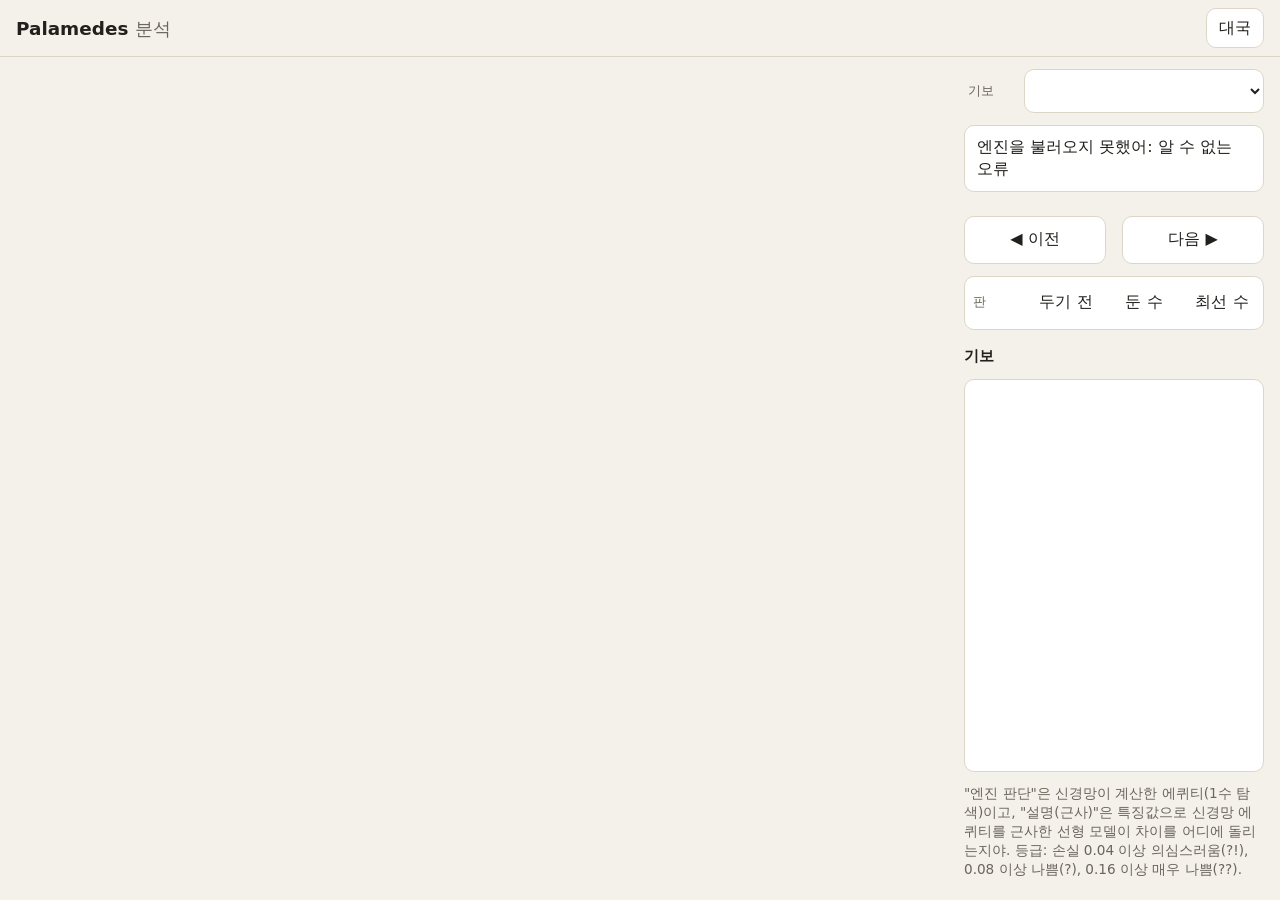
==== web/analysis.html @ e8a0d117 "Stage 5: analysis page, coaching mode, explanation layer - web: board rendering moved to board-view." ====
<!doctype html>
<html lang="ko">
<head>
  <meta charset="utf-8">
  <meta name="viewport" content="width=device-width, initial-scale=1, viewport-fit=cover">
  <meta name="color-scheme" content="light dark">
  <title>Palamedes 분석</title>
  <link rel="stylesheet" href="style.css">
</head>
<body>
  <header class="topbar">
    <h1>Palamedes <span class="sub">분석</span></h1>
    <a class="btn ghost link" href="index.html">대국</a>
  </header>

  <main class="app">
    <section class="board-wrap">
      <svg id="board" viewBox="0 0 932 706" role="img" aria-label="복기 중인 판"></svg>
    </section>

    <aside class="panel">
      <label class="field">
        <span class="seg-label">기보</span>
        <select id="game-select"></select>
      </label>
      <p id="status" class="status" aria-live="polite">엔진을 불러오는 중…</p>

      <dl id="summary" class="pips"></dl>

      <div class="nav">
        <button id="btn-prev" class="btn" type="button" aria-label="이전 수">◀ 이전</button>
        <span id="pos" class="pos"></span>
        <button id="btn-next" class="btn" type="button" aria-label="다음 수">다음 ▶</button>
      </div>
      <div class="seg" role="group" aria-label="판 보기">
        <span class="seg-label">판</span>
        <button type="button" class="seg-btn" data-show="before">두기 전</button>
        <button type="button" class="seg-btn" data-show="played">둔 수</button>
        <button type="button" class="seg-btn" data-show="best">최선 수</button>
      </div>

      <section id="detail" class="coach" aria-live="polite" hidden></section>

      <h2>기보</h2>
      <ol id="moves" class="moves"></ol>

      <p class="hint foot">"엔진 판단"은 신경망이 계산한 에퀴티(1수 탐색)이고, "설명(근사)"은 특징값으로 신경망 에퀴티를 근사한 선형 모델이 차이를 어디에 돌리는지야. 등급: 손실 0.04 이상 의심스러움(?!), 0.08 이상 나쁨(?), 0.16 이상 매우 나쁨(??).</p>
    </aside>
  </main>

  <script type="module" src="analysis.js"></script>
</body>
</html>
---- web/style.css ----
:root {
  --bg: #f4f1ea;
  --surface: #ffffff;
  --text: #22201c;
  --muted: #6b665c;
  --line: #ddd6c8;
  --accent: #1f6feb;
  --accent-text: #ffffff;
  --frame: #6b4a2f;
  --felt: #e9dcc0;
  --point-a: #b4532a;
  --point-b: #3f5a6b;
  --bar: #5a3d26;
  --tray: #d9c9a8;
  --white-checker: #fbf8f0;
  --white-edge: #9c958a;
  --black-checker: #2a2826;
  --black-edge: #000000;
  --select: #f2b705;
  --dest: #1f9d55;
  --last: rgba(31, 111, 235, 0.35);
  --die: #ffffff;
  --die-pip: #22201c;
  --hint: #7c3aed;
  --doubtful: #b7791f;
  --bad: #c2410c;
  --very-bad: #b91c1c;
}

@media (prefers-color-scheme: dark) {
  :root:not([data-theme="light"]) {
    --bg: #171614;
    --surface: #23211e;
    --text: #ece8e0;
    --muted: #a39d92;
    --line: #3a3732;
    --accent: #4c8dff;
    --accent-text: #0b0b0b;
    --frame: #3b2a1c;
    --felt: #4a4234;
    --point-a: #a4502d;
    --point-b: #4d6b7d;
    --bar: #2e2116;
    --tray: #3d3528;
    --last: rgba(76, 141, 255, 0.4);
    --hint: #a78bfa;
    --doubtful: #f6c453;
    --bad: #fb923c;
    --very-bad: #f87171;
  }
}

:root[data-theme="dark"] {
  --bg: #171614;
  --surface: #23211e;
  --text: #ece8e0;
  --muted: #a39d92;
  --line: #3a3732;
  --accent: #4c8dff;
  --accent-text: #0b0b0b;
  --frame: #3b2a1c;
  --felt: #4a4234;
  --point-a: #a4502d;
  --point-b: #4d6b7d;
  --bar: #2e2116;
  --tray: #3d3528;
  --last: rgba(76, 141, 255, 0.4);
  --hint: #a78bfa;
  --doubtful: #f6c453;
  --bad: #fb923c;
  --very-bad: #f87171;
}

* { box-sizing: border-box; }

html, body {
  margin: 0;
  background: var(--bg);
  color: var(--text);
  font-family: system-ui, -apple-system, "Apple SD Gothic Neo", "Noto Sans KR", sans-serif;
  -webkit-text-size-adjust: 100%;
}

body {
  min-height: 100dvh;
  display: flex;
  flex-direction: column;
}

button { font: inherit; }

.topbar {
  display: flex;
  align-items: center;
  gap: 16px;
  padding: 8px 16px;
  padding-top: max(8px, env(safe-area-inset-top));
  border-bottom: 1px solid var(--line);
}

.topbar h1 {
  font-size: 1.15rem;
  margin: 0;
  flex: 1;
  white-space: nowrap;
}

.topbar .sub { color: var(--muted); font-weight: 500; }

.score { display: flex; gap: 6px; align-items: baseline; font-variant-numeric: tabular-nums; }
.score .sep { color: var(--muted); }

.app {
  flex: 1;
  display: grid;
  grid-template-columns: minmax(0, 1fr) 300px;
  gap: 16px;
  padding: 12px 16px 16px;
  min-height: 0;
}

.board-wrap {
  display: flex;
  align-items: center;
  justify-content: center;
  min-width: 0;
  min-height: 0;
}

#board {
  width: 100%;
  height: auto;
  max-height: calc(100dvh - 90px);
  touch-action: manipulation;
  user-select: none;
  -webkit-user-select: none;
  -webkit-tap-highlight-color: transparent;
}

.panel {
  display: flex;
  flex-direction: column;
  gap: 12px;
  min-height: 0;
  max-height: calc(100dvh - 90px);
  overflow-y: auto;
}
.panel > * { flex-shrink: 0; }
.panel > .moves { flex-shrink: 1; }

.status {
  margin: 0;
  min-height: 3em;
  padding: 10px 12px;
  border-radius: 10px;
  background: var(--surface);
  border: 1px solid var(--line);
  line-height: 1.4;
}

.actions {
  display: grid;
  grid-template-columns: repeat(auto-fit, minmax(5.5em, 1fr));
  gap: 8px;
}

.btn {
  min-height: 48px;
  white-space: nowrap;
  padding: 0 12px;
  border-radius: 10px;
  border: 1px solid var(--line);
  background: var(--surface);
  color: var(--text);
  cursor: pointer;
  touch-action: manipulation;
}

.btn.primary { background: var(--accent); color: var(--accent-text); border-color: transparent; font-weight: 600; }
.btn.ghost { min-height: 40px; }
.btn:disabled { opacity: 0.4; cursor: default; }
.btn:focus-visible { outline: 3px solid var(--select); outline-offset: 2px; }

.pips {
  margin: 0;
  display: grid;
  grid-template-columns: 1fr 1fr;
  gap: 8px;
}

.pips div {
  background: var(--surface);
  border: 1px solid var(--line);
  border-radius: 10px;
  padding: 8px 12px;
}

.pips dt { color: var(--muted); font-size: 0.85rem; display: flex; align-items: center; gap: 6px; }
.pips dd { margin: 2px 0 0; font-size: 1.5rem; font-weight: 700; font-variant-numeric: tabular-nums; }

.chip { width: 12px; height: 12px; border-radius: 50%; display: inline-block; border: 1px solid var(--white-edge); }
.chip.white { background: var(--white-checker); }
.chip.black { background: var(--black-checker); border-color: var(--black-edge); }

.hint { margin: 0; color: var(--muted); font-size: 0.85rem; line-height: 1.4; }

.panel h2 { font-size: 0.95rem; margin: 4px 0 0; }

.moves {
  margin: 0;
  padding: 8px 12px 8px 40px;
  background: var(--surface);
  border: 1px solid var(--line);
  border-radius: 10px;
  overflow-y: auto;
  flex: 1;
  min-height: 120px;
  font-variant-numeric: tabular-nums;
  font-size: 0.92rem;
}

.moves li { padding: 3px 0; }
.moves .mv { display: grid; grid-template-columns: 1fr 1fr; gap: 8px; }
.moves .dice { color: var(--muted); margin-right: 4px; }
.moves .empty { color: var(--muted); }

.foot { margin-top: auto; }

a.btn { display: inline-flex; align-items: center; justify-content: center; text-decoration: none; }
.btn[hidden] { display: none; }

/* 친절 모드 · 분석 설명 */
.coach {
  border: 1px solid var(--line);
  border-left: 4px solid var(--accent);
  border-radius: 10px;
  background: var(--surface);
  padding: 10px 12px;
  line-height: 1.5;
  font-size: 0.92rem;
}
.coach[hidden] { display: none; }
.coach.warn { border-left-color: var(--bad); }
.coach ul { margin: 4px 0 0; padding-left: 18px; }
.coach .judge { margin-bottom: 6px; }
.tag {
  display: inline-block;
  font-size: 0.72rem;
  font-weight: 700;
  padding: 1px 6px;
  margin-right: 6px;
  border-radius: 999px;
  border: 1px solid var(--line);
  color: var(--muted);
  vertical-align: 1px;
}
.approx { color: var(--text); }
.approx .tag { border-style: dashed; }
.coach-actions { display: grid; grid-template-columns: 1fr 1fr; gap: 8px; margin-top: 8px; }

.mark { font-weight: 800; }
.grade-doubtful { color: var(--doubtful); }
.grade-bad { color: var(--bad); }
.grade-very_bad { color: var(--very-bad); }
.grade-best, .grade-good { color: var(--muted); }

.field { display: grid; grid-template-columns: 3.5em 1fr; align-items: center; gap: 4px; }
.field select {
  min-height: 44px;
  border-radius: 10px;
  border: 1px solid var(--line);
  background: var(--surface);
  color: var(--text);
  font: inherit;
  padding: 0 8px;
  min-width: 0;
}
.nav { display: grid; grid-template-columns: 1fr auto 1fr; align-items: center; gap: 8px; }
.pos { font-variant-numeric: tabular-nums; color: var(--muted); }
.pips dd.small { font-size: 0.9rem; font-weight: 500; line-height: 1.5; }
.cands { width: 100%; border-collapse: collapse; margin: 6px 0; font-variant-numeric: tabular-nums; font-size: 0.88rem; }
.cands th, .cands td { text-align: left; padding: 3px 4px; border-bottom: 1px solid var(--line); }
.cands th { color: var(--muted); font-weight: 600; }
.cands tr.played td { font-weight: 700; }
.contrib { color: var(--muted); font-variant-numeric: tabular-nums; }
.mv-btn {
  font: inherit;
  text-align: left;
  border: 0;
  background: transparent;
  color: var(--text);
  padding: 4px 6px;
  border-radius: 6px;
  min-height: 32px;
  cursor: pointer;
}
.mv-btn.cur { background: var(--accent); color: var(--accent-text); }
.mv-btn.cur .dice, .mv-btn.cur .mark { color: inherit; }

.hint-from { fill: none; stroke: var(--hint); stroke-width: 4; stroke-dasharray: 4 4; }
.hint-to { fill: var(--hint); fill-opacity: 0.35; stroke: var(--hint); stroke-width: 3; }
.hint-n { fill: var(--text); font-size: 20px; font-weight: 800; text-anchor: middle; dominant-baseline: central; }

.view-settings { display: grid; grid-template-columns: 1fr; gap: 8px; }
.seg {
  display: grid;
  grid-template-columns: 3.5em;
  grid-auto-columns: minmax(0, 1fr);
  grid-auto-flow: column;
  align-items: center;
  gap: 4px;
  padding: 4px;
  background: var(--surface);
  border: 1px solid var(--line);
  border-radius: 10px;
}
.seg-label { color: var(--muted); font-size: 0.8rem; padding: 0 4px; white-space: nowrap; }
.seg-btn {
  min-height: 44px;
  border: 0;
  border-radius: 7px;
  background: transparent;
  color: var(--text);
  cursor: pointer;
  touch-action: manipulation;
}
.seg-btn[aria-pressed="true"] { background: var(--accent); color: var(--accent-text); font-weight: 600; }
.seg-btn:focus-visible { outline: 3px solid var(--select); outline-offset: 1px; }

/* SVG */
.frame { fill: var(--frame); }
.felt { fill: var(--felt); }
.pt-a { fill: var(--point-a); }
.pt-b { fill: var(--point-b); }
.barzone { fill: var(--bar); }
.tray { fill: var(--tray); }
.lbl { fill: var(--muted); font-size: 15px; text-anchor: middle; font-family: inherit; }
.ck-w { fill: var(--white-checker); stroke: var(--white-edge); stroke-width: 2; }
.ck-b { fill: var(--black-checker); stroke: var(--black-edge); stroke-width: 2; }
.ck-n-w { fill: var(--black-checker); font-size: 22px; font-weight: 700; text-anchor: middle; dominant-baseline: central; }
.ck-n-b { fill: var(--white-checker); font-size: 22px; font-weight: 700; text-anchor: middle; dominant-baseline: central; }
.off-w { fill: var(--white-checker); stroke: var(--white-edge); stroke-width: 1.5; }
.off-b { fill: var(--black-checker); stroke: var(--black-edge); stroke-width: 1.5; }
.sel-ring { fill: none; stroke: var(--select); stroke-width: 5; }
.can-ring { fill: none; stroke: var(--select); stroke-width: 2.5; stroke-dasharray: 6 5; opacity: 0.9; }
.dest { fill: var(--dest); fill-opacity: 0.35; stroke: var(--dest); stroke-width: 3; stroke-dasharray: 7 5; }
.dest-tray { fill: var(--dest); fill-opacity: 0.25; stroke: var(--dest); stroke-width: 3; }
.last { fill: var(--last); }
.die { fill: var(--die); stroke: #00000055; stroke-width: 1.5; }
.die.used { opacity: 0.35; }
.die-b { fill: var(--black-checker); stroke: #00000055; stroke-width: 1.5; }
.pip { fill: var(--die-pip); }
.pip-b { fill: var(--white-checker); }
.hit { fill: transparent; cursor: pointer; }

@media (max-width: 900px), (orientation: portrait) {
  .app { grid-template-columns: 1fr; }
  #board { max-height: none; }
  .panel { max-height: none; }
  .moves { max-height: 40vh; }
}

@media (max-width: 480px) {
  .topbar { gap: 8px; }
  .topbar .sub { display: none; }
}
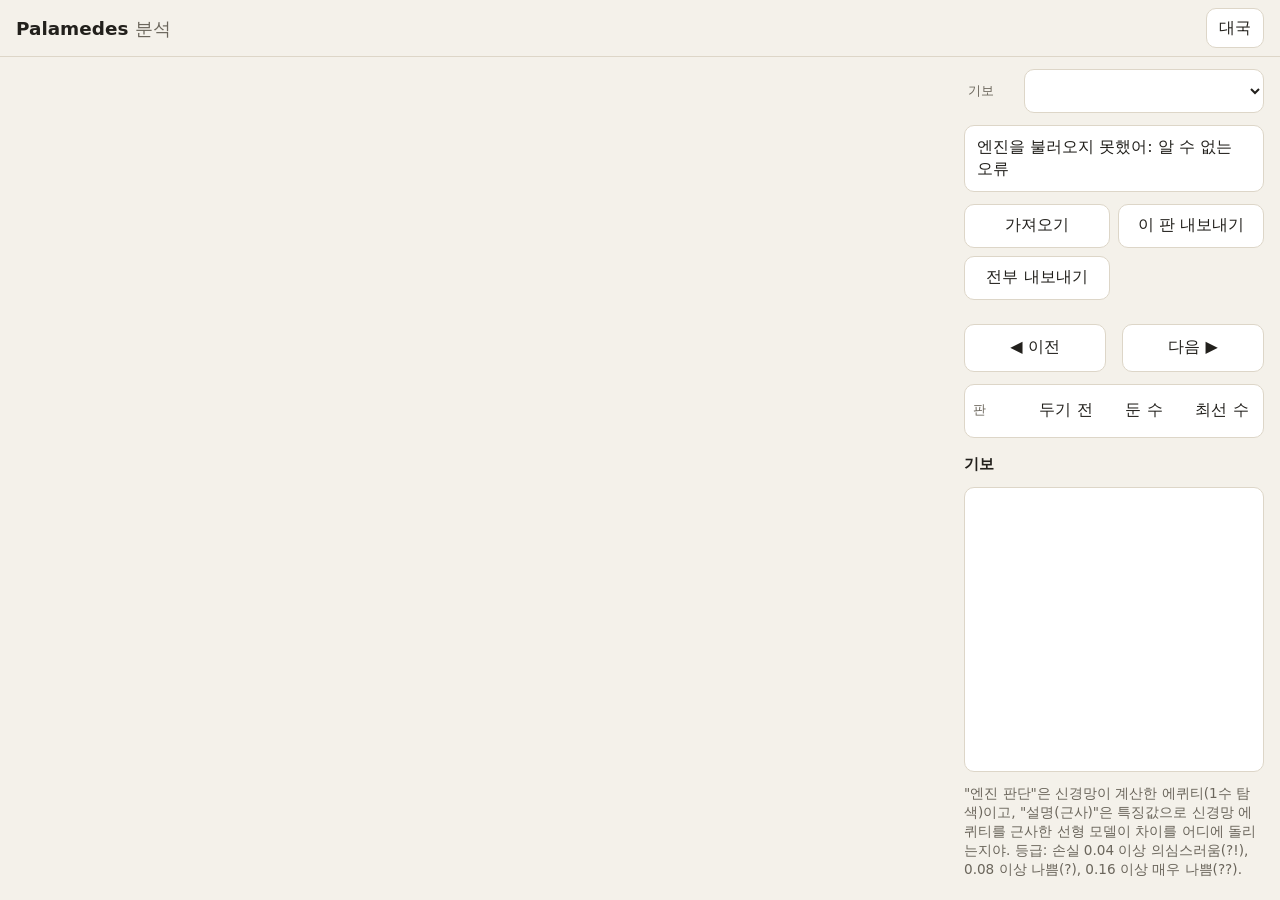
==== commit 2eb20be7: "Analysis page: export and import games as JSON Export the current game or all saved games; import ac" ====
--- a/web/analysis.html
+++ b/web/analysis.html
@@ -24,6 +24,12 @@
         <select id="game-select"></select>
       </label>
       <p id="status" class="status" aria-live="polite">엔진을 불러오는 중…</p>
+      <div class="io">
+        <button id="btn-import" class="btn" type="button">가져오기</button>
+        <button id="btn-export" class="btn" type="button">이 판 내보내기</button>
+        <button id="btn-export-all" class="btn" type="button">전부 내보내기</button>
+        <input id="file-import" type="file" accept=".json,application/json" hidden>
+      </div>
 
       <dl id="summary" class="pips"></dl>
 
--- a/web/style.css
+++ b/web/style.css
@@ -275,6 +275,8 @@
   padding: 0 8px;
   min-width: 0;
 }
+.io { display: grid; grid-template-columns: repeat(auto-fit, minmax(8.5em, 1fr)); gap: 8px; }
+.io .btn { min-height: 44px; }
 .nav { display: grid; grid-template-columns: 1fr auto 1fr; align-items: center; gap: 8px; }
 .pos { font-variant-numeric: tabular-nums; color: var(--muted); }
 .pips dd.small { font-size: 0.9rem; font-weight: 500; line-height: 1.5; }
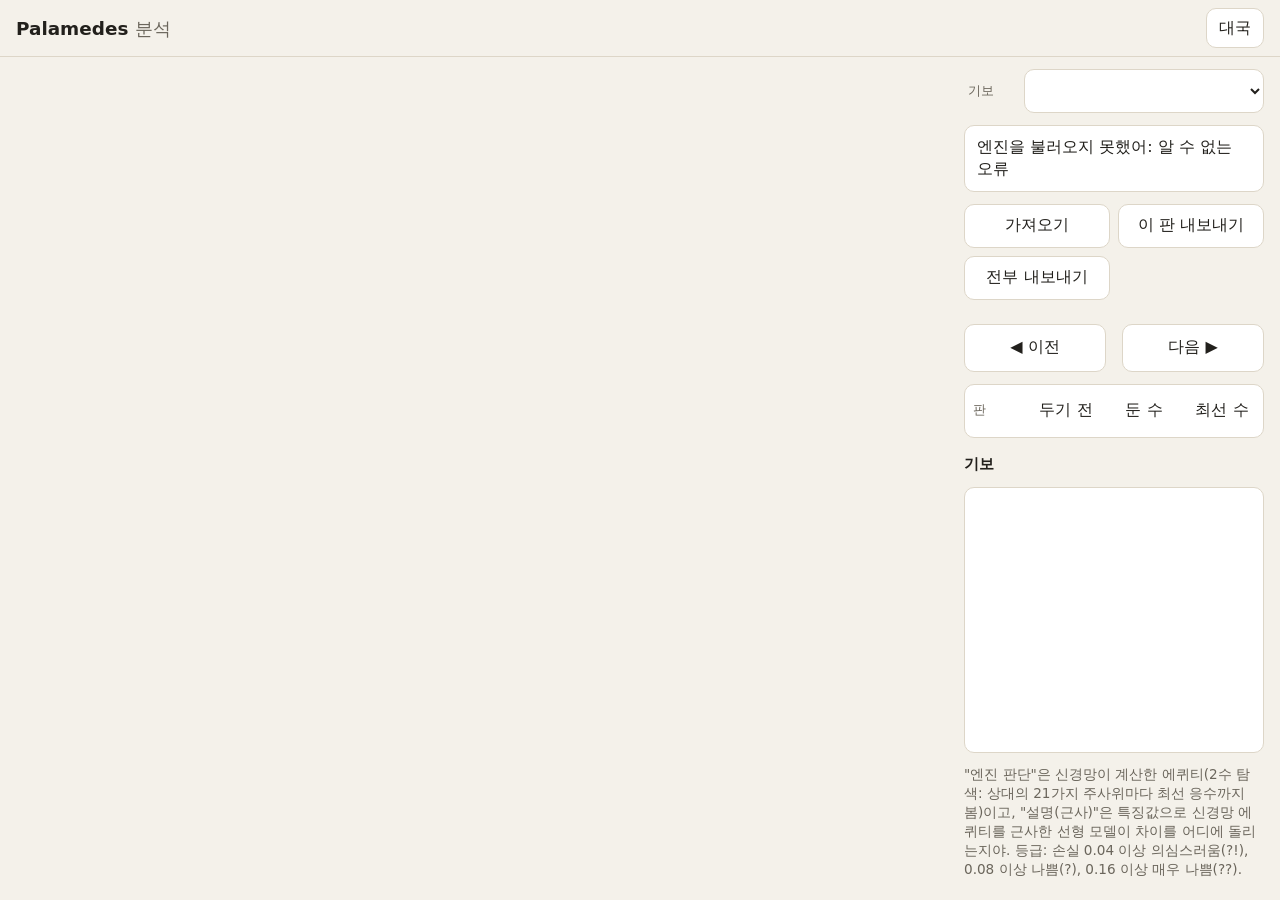
==== commit 5bf1486a: "2-ply search for the network: play, hints, warnings and analysis TwoPly wraps an evaluator: for each" ====
--- a/web/analysis.html
+++ b/web/analysis.html
@@ -50,7 +50,7 @@
       <h2>기보</h2>
       <ol id="moves" class="moves"></ol>
 
-      <p class="hint foot">"엔진 판단"은 신경망이 계산한 에퀴티(1수 탐색)이고, "설명(근사)"은 특징값으로 신경망 에퀴티를 근사한 선형 모델이 차이를 어디에 돌리는지야. 등급: 손실 0.04 이상 의심스러움(?!), 0.08 이상 나쁨(?), 0.16 이상 매우 나쁨(??).</p>
+      <p class="hint foot">"엔진 판단"은 신경망이 계산한 에퀴티(2수 탐색: 상대의 21가지 주사위마다 최선 응수까지 봄)이고, "설명(근사)"은 특징값으로 신경망 에퀴티를 근사한 선형 모델이 차이를 어디에 돌리는지야. 등급: 손실 0.04 이상 의심스러움(?!), 0.08 이상 나쁨(?), 0.16 이상 매우 나쁨(??).</p>
     </aside>
   </main>
 
